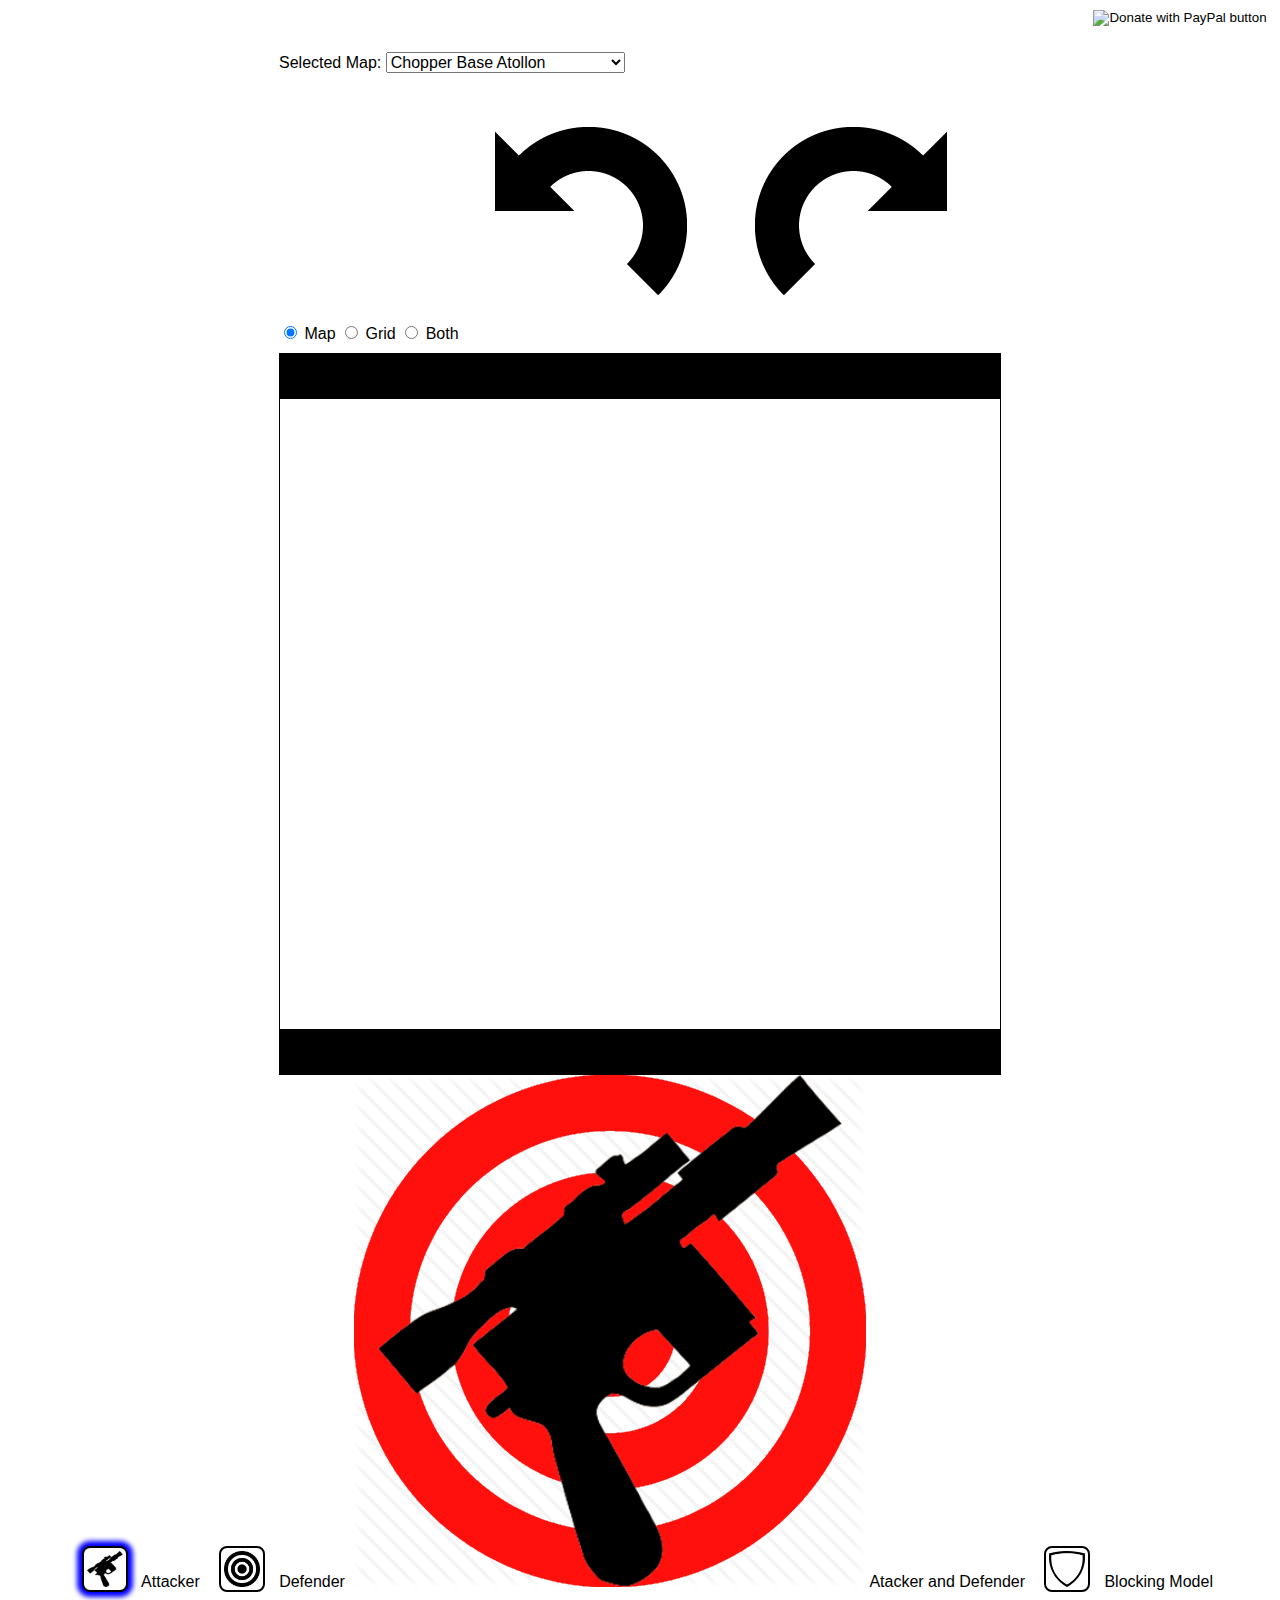
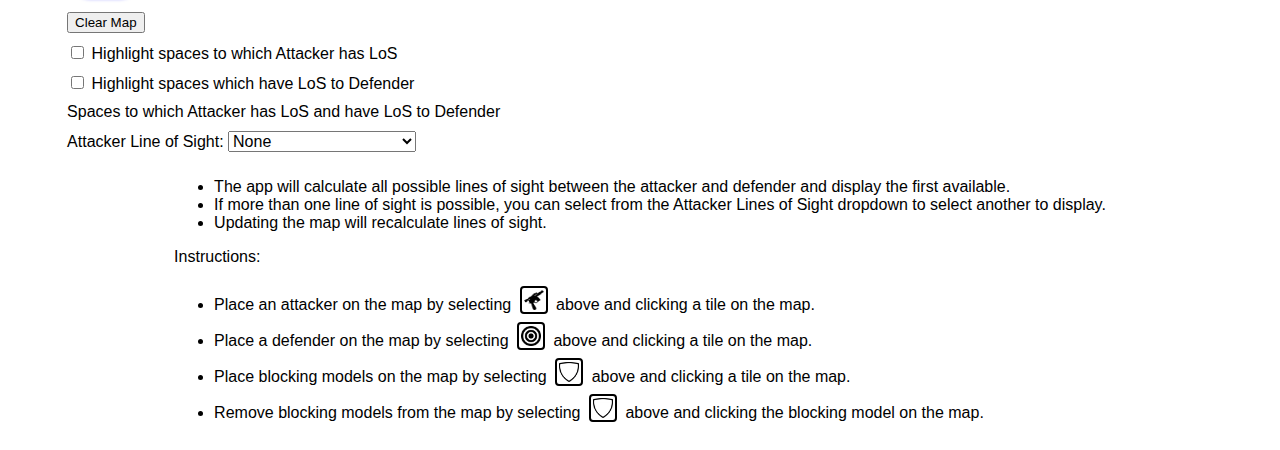
==== index.html @ ce66af22 "Missed last IACP Rotation" ====
<html>
  <head>
    <title>ia-los</title>
    <link href='master.css' rel='stylesheet'>
    <script src='jquery-3.3.1.min.js' type='text/javascript'></script>
    <!-- <script src='canvas-example.js' type='text/javascript'></script> -->
    <script src='grid.js' type='text/javascript'></script>
  </head>
  <body>
    <div class="row">
        <div class="column" style="width:100%">
            <div style="width:100%">
                <form style="float:right" action="https://www.paypal.com/cgi-bin/webscr" method="post" target="_top">
                    <input type="hidden" name="cmd" value="_donations" />
                    <input type="hidden" name="business" value="HHCLPRQ69HKN6" />
                    <input type="hidden" name="item_name" value="Support this ia community project" />
                    <input type="hidden" name="currency_code" value="USD" />
                    <input type="image" src="https://www.paypalobjects.com/en_US/i/btn/btn_donate_SM.gif" border="0" name="submit" title="PayPal - The safer, easier way to pay online!" alt="Donate with PayPal button" />
                    <img alt="" border="0" src="https://www.paypal.com/en_US/i/scr/pixel.gif" width="1" height="1" />
                </form>
            </div>
        </div>
    </div>
    <input id="map_load" type="hidden" />
    <div class="row">
      <div class="column">
        <div style="margin-top: 10px; margin-bottom: 5px;">
          <label>Selected Map: </label>
          <select id="selected_map">
            <optgroup label="Current Skirmish Maps">
              <option value="Tarkin_Initiative_Labs">Tarkin Initiative Labs</option>
              <option value="Lothal_Wastes">Lothal Wastes</option>
              <option value="Coruscant_Back_Alleys">Coruscant Back Alleys</option>
            </optgroup>
            <optgroup label="IACP">
              <option value="Chopper_Base_Atollon" selected="true">Chopper Base Atollon</option>
              <option value="Coruscant_Senate_Office">Coruscant Senate Office</option>
              <option value="ISB_Headquarters">ISB Headquarters</option>
            </optgroup>
            <!--<optgroup label="Upcoming IACP Map Rotation">
            </optgroup>-->
            <optgroup label="Core Campaign">
              <option value="Tutorial">Tutorial</option>
              <option value="Core_A_Simple_Task">A Simple Task</option>
              <option value="Core_A_New_Threat">A New Threat</option>
              <option value="Core_Aftermath">Aftermath</option>
              <option value="Core_Brushfire">Brushfire</option>
              <option value="Core_Captured">Captured</option>
              <option value="Core_Chain_Of_Command">Chain Of Command</option>
              <option value="Core_Desperate_Hour">Desperate Hour</option>
              <option value="Core_Drawn_In">Drawn In</option>
              <option value="Core_Fly_Solo">Fly Solo</option>
              <option value="Core_Friends_Of_Old">Friends of Old</option>
              <option value="Core_Generous_Donations">Generous Donations</option>
              <option value="Core_High_Moon">High Moon</option>
              <option value="Core_Homecoming">Homecoming</option>
              <option value="Core_Imperial_Hospitality">Imperial Hospitality</option>
              <option value="Core_Incoming">Incoming</option>
              <option value="Core_Indebted">Indebted</option>
              <option value="Core_Last_Stand">Last Stand</option>
              <option value="Core_Loose_Cannon">Loose Cannon</option>
              <option value="Core_Luxury_Cruise">Luxury Cruise</option>
              <option value="Core_Sorry_About_The_Mess">Sorry About the Mess</option>
              <option value="Core_Target_Of_Opportunity">Target of Opportunity</option>
              <option value="Core_Temptation">Temptation</option>
              <option value="Core_The_Source">The Source</option>
              <option value="Core_The_Spice_Job">The Spice Job</option>
              <option value="Core_Under_Siege">Under Siege</option>
              <option value="Core_Vipers_Den">Viper's Den</option>
            </optgroup>
            <optgroup label="Skirmish Maps">
              <option value="30th_Floor_Plaza">30th Floor Plaza</option>
              <option value="Anchorhead_Cantina">Anchorhead Cantina</option>
              <option value="Bespin_Tibanna_Facility">Bespin Tibanna Facility</option>
              <option value="Chopper_Base_Atollon">Chopper Base Atollon</option>
              <option value="Climate_Research_Camp">Climate Research Camp</option>
              <option value="Corellian_Underground">Corellian Underground</option>
              <option value="Coruscant_Back_Alleys">Coruscant Back Alleys</option>
              <option value="Coruscant_Landfill">Coruscant Landfill</option>
              <option value="Coruscant_Senate_Office">Coruscant Senate Office</option>
              <option value="Devaron_Garrison">Devaron Garrison</option>
              <option value="Development_Facility">Development Facility</option>
              <option value="Echo_Base">Echo Base</option>
              <option value="Endor_Defense_Station">Endor Defense Station</option>
              <option value="Endor_Wilderness">Endor Wilderness</option>
              <option value="Geonosis_Foundry">Geonosis Foundry</option>
              <option value="Hangar_Bay">Hangar Bay</option>
              <option value="Hoth_Battle_Station">Hoth Battle Station</option>
              <option value="Hoth_Weather_Shelter">Hoth Weather Shelter</option>
              <option value="Imperial_Command_Hub">Imperial Command Hub</option>
              <option value="Imperial_Labour_Camp">Imperial Labour Camp</option>
              <option value="Imperial_Research_Lab">Imperial Research Lab</option>
              <option value="Imperial_Space_Station">Imperial Space Station</option>
              <option value="Imperial_Tower">Imperial Tower</option>
              <option value="ISB_Headquarters">ISB Headquarters</option>
              <option value="ISB_Training_Grounds">ISB Training Grounds</option>
              <option value="Jabbas_Palace">Jabba's Palace</option>
              <option value="Kashyyyk_Station">Kashyyyk Station</option>
              <option value="Kuat_Space_Station">Kuat Space Station</option>
              <option value="Lothal_Battlefront">Lothal Battlefront</option>
              <option value="Lothal_Safehouse">Lothal Safehouse</option>
              <option value="Lothal_Spaceport">Lothal Spaceport</option>
              <option value="Lothal_Wastes">Lothal Wastes</option>
              <option value="Massassi_Ruins">Massassi Ruins</option>
              <option value="Moisture_Farm">Moisture Farm</option>
              <option value="Mos_Eisley_Back_Alleys">Mos Eisley Back Alleys</option>
              <option value="Mos_Eisley_Cantina">Mos Eisley Cantina</option>
              <option value="Mos_Eisley_Outskirts">Mos Eisley Outskirts</option>
              <option value="Nal_Hutta_Swamps">Nal Hutta Swamps</option>
              <option value="Nelvaanian_Warzone">Nelvaanian Warzone</option>
              <option value="Ord_Mantell_Junkyard">Ord Mantell Junkyard</option>
              <option value="Sewers_of_Nar_Shaddaa">Sewers of Nar Shaddaa</option>
              <option value="Tarkin_Initiative_Labs">Tarkin Initiative Labs</option>
              <option value="The_Dune_Sea">The Dune Sea</option>
              <option value="The_Pit_of_Carkoon">The Pit of Carkoon</option>
              <option value="Training_Ground">Training Ground</option>
              <option value="Tython_Meditation_Field">Tython Meditation Field</option>
              <option value="Uscru_Entertainment_District">Uscru Entertainment District</option>
              <option value="Wasskah_Hunting_Ground">Wasskah Hunting Ground</option>
              <option value="Wasteland_Outpost">Wasteland Outpost</option>
            </optgroup>
          </select>
        </div>
        <div style="margin-top: 5px; margin-bottom: 10px;">
          <label>
            <input type="radio" name="gridDisplay" value="map" checked="checked">
            <span>Map</span>
          </label>
          <label>
            <input type="radio" name="gridDisplay" value="grid">
            <span>Grid</span>
          </label>
          <label>
            <input type="radio" name="gridDisplay" value="both">
            <span>Both</span>
          </label>
          <span class="rotate-map">
            <span class="rotate-map-counter-clockwise"><img src="images/rotate_left.png"></span>
            <span class="rotate-map-clockwise"><img src="images/rotate_right.png"></span>
          </span>
        </div>
        <canvas id="canvas" width="400" height="300">
          Your browser does not support the HTML5 canvas tag.
        </canvas>
      </div>
      <div class="column">
        <div style="margin-bottom: 5px;">
          <input type="radio" name="target" value="attacker" checked="checked" id="attacker" class="image-radio">
          <label for="attacker"><img src="images/attacker.png"></label>
          <label><span>Attacker</span></label>
          <input type="radio" name="target" value="defender" id="defender" class="image-radio">
          <label for="defender"><img src="images/defender.png"></label>
          <label><span>Defender</span></label>
          <input type="radio" name="target" value="attacker_defender" id="attacker_defender" class="image-radio">
          <label for="attacker_defender"><img src="images/attacker_defender.png"></label>
          <label><span>Atacker and Defender</span></label>
          <input type="radio" name="target" value="blocker" id="blocker" class="image-radio">
          <label for="blocker"><img src="images/blocker.png"></label>
          <label><span>Blocking Model</span></label>
        </div>
        <div style="margin-top: 5px; margin-bottom: 5px;">
          <button type="button" id="clearMap">Clear Map</button>
        </div>
        <div style="margin-top: 5px; margin-bottom: 5px;">
          <input type="checkbox" id="highlightAttackerLoS" />
          <label for="highlightAttackerLoS"><span class="key-color AttackerLoS"></span>Highlight spaces to which Attacker has LoS</label>
        </div>
        <div style="margin-top: 5px; margin-bottom: 5px;">
          <input type="checkbox" id="highlightDefenderLoS" />
          <label for="highlightDefenderLoS"><span class="key-color DefenderLoS"></span>Highlight spaces which have LoS to Defender</label>
        </div>
        <div style="margin-top: 5px; margin-bottom: 5px;">
          <span class="key-color MutualLoS"></span><label>Spaces to which Attacker has LoS and have LoS to Defender</label>
        </div>
        <div style="margin-top: 5px; margin-bottom: 5px;">
          <label>Attacker Line of Sight: </label>
          <select id="linesOfSight">
            <option selected="true" value="none">None</option>
            <option disabled="disabled" value="tl_to_tl_tr">Top Left to Top</option>
            <option disabled="disabled" value="tl_to_tr_br">Top Left to Right</option>
            <option disabled="disabled" value="tl_to_bl_br">Top Left to Bottom</option>
            <option disabled="disabled" value="tl_to_tl_bl">Top Left to Left</option>
            <option disabled="disabled" value="tr_to_tl_tr">Top Right to Top</option>
            <option disabled="disabled" value="tr_to_tr_br">Top Right to Right</option>
            <option disabled="disabled" value="tr_to_bl_br">Top Right to Bottom</option>
            <option disabled="disabled" value="tr_to_tl_bl">Top Right to Left</option>
            <option disabled="disabled" value="bl_to_tl_tr">Bottom Left to Top</option>
            <option disabled="disabled" value="bl_to_tr_br">Bottom Left to Right</option>
            <option disabled="disabled" value="bl_to_bl_br">Bottom Left to Bottom</option>
            <option disabled="disabled" value="bl_to_tl_bl">Bottom Left to Left</option>
            <option disabled="disabled" value="br_to_tl_tr">Bottom Right to Top</option>
            <option disabled="disabled" value="br_to_tr_br">Bottom Right to Right</option>
            <option disabled="disabled" value="br_to_bl_br">Bottom Right to Bottom</option>
            <option disabled="disabled" value="br_to_tl_bl">Bottom Right to Left</option>
          </select>
        </div>
      </div>
    </div>
    <div class="row">
      <div style="margin-top: 5px;">
          <ul>
            <li>The app will calculate all possible lines of sight between the attacker and defender and display the first available.</li>
            <li>If more than one line of sight is possible, you can select from the Attacker Lines of Sight dropdown to select another to display.</li>
            <li>Updating the map will recalculate lines of sight.</li>
          </ul>
          <span>Instructions:</span>
          <ul>
            <li>Place an attacker on the map by selecting <span class="instructions-attacker"><img src="images/attacker.png"></span> above and clicking a tile on the map.</li>
            <li>Place a defender on the map by selecting <span class="instructions-defender"><img src="images/defender.png"></span> above and clicking a tile on the map.</li>
            <li>Place blocking models on the map by selecting <span class="instructions-blocker"><img src="images/blocker.png"></span> above and clicking a tile on the map.</li>
            <li>Remove blocking models from the map by selecting <span class="instructions-blocker"><img src="images/blocker.png"></span> above and clicking the blocking model on the map.</li>
          </ul>
        </div>
    </div>
  </body>
</html>
---- master.css ----
canvas {
	border: solid 1px black;
}

body {
	font-family: sans-serif;
	/*font-size: 20px;*/
}


.row{
	display:flex;
	flex-direction:row;
	justify-content: space-around;
	/*justify-content: space-between;*/
	flex-wrap: wrap;
}

.column{
	display:flex;
	flex-direction:column;
}

select {
	font-size: 16px;
}

input[type="radio"].image-radio {
	opacity: 0;
	width: 0;
	margin: 0;
}

label[for="attacker"], label[for="defender"],label[for="blocker"] {
	display: inline-block;
	background-color: white;
	border: 2px solid black;
	border-radius: 8px;
	width: 42px;
	height: 42px;
	margin: 10px;
}

label[for="off_map_tile"] {
	display: inline-block;
	background-color: black;
	border: 2px solid black;
	border-radius: 8px;
	width: 42px;
	height: 42px;
	margin: 10px;
}

label[for="blocking_tile"] {
	display: inline-block;
	background-color: red;
	border: 2px solid red;
	border-radius: 8px;
	width: 42px;
	height: 42px;
	margin: 10px;
}

label[for="spire_tile"] {
	display: inline-block;
	background-color: white;
	border: 2px solid black;
	border-radius: 8px;
	width: 42px;
	height: 42px;
	margin: 10px;
}

label[for="wall_vertical"] {
	display: inline-block;
	background-color: black;
	border: 2px solid black;
	border-radius: 8px;
	width: 4px;
	height: 42px;
	margin: 10px;
}

label[for="wall_horizontal"] {
	display: inline-block;
	background-color: black;
	border: 2px solid black;
	border-radius: 8px;
	width: 42px;
	height: 4px;
	margin: 10px;
}

label[for="blocking_edge_vertical"], label[for="blocking_intersection_vertical_connection"] {
	display: inline-block;
	background-color: red;
	border: 2px solid red;
	border-radius: 8px;
	width: 4px;
	height: 42px;
	margin: 10px;
}

label[for="blocking_edge_horizontal"], label[for="blocking_intersection_horizontal_connection"] {
	display: inline-block;
	background-color: red;
	border: 2px solid red;
	border-radius: 8px;
	width: 42px;
	height: 4px;
	margin: 10px;
}

label[for="blocking_intersection"] {
	display: inline-block;
	background-color: green;
	border: 2px solid green;
	border-radius: 8px;
	width: 4px;
	height: 4px;
	margin: 10px;
}

input[type="radio"]:checked+label[for="attacker"], 
input[type="radio"]:checked+label[for="defender"],
input[type="radio"]:checked+label[for="blocker"],
input[type="radio"]:checked+label[for="off_map_tile"], 
input[type="radio"]:checked+label[for="blocking_tile"],
input[type="radio"]:checked+label[for="spire_tile"],
input[type="radio"]:checked+label[for="wall_vertical"],
input[type="radio"]:checked+label[for="wall_horizontal"],
input[type="radio"]:checked+label[for="blocking_edge_vertical"],
input[type="radio"]:checked+label[for="blocking_edge_horizontal"],
input[type="radio"]:checked+label[for="blocking_intersection"],
input[type="radio"]:checked+label[for="blocking_intersection_vertical_connection"],
input[type="radio"]:checked+label[for="blocking_intersection_horizontal_connection"]
 {
	box-shadow: 0 0 5px 5px blue;
}

label[for="attacker"] img, 
label[for="defender"] img, 
label[for="blocker"] img {
	height:36px;
	width:36px;
	padding-top: 3px;
	padding-left: 3px;
}

.instructions-attacker, .instructions-defender, .instructions-blocker {
	display: inline-block;
	background-color: white;
	border: 2px solid black;
	border-radius: 4px;
	width: 24px;
	height: 24px;
	margin: 4px;
}

.instructions-attacker img, 
.instructions-defender img, 
.instructions-blocker img {
	height:20px;
	width:20px;
	padding-top: 2px;
	padding-left: 2px;
}
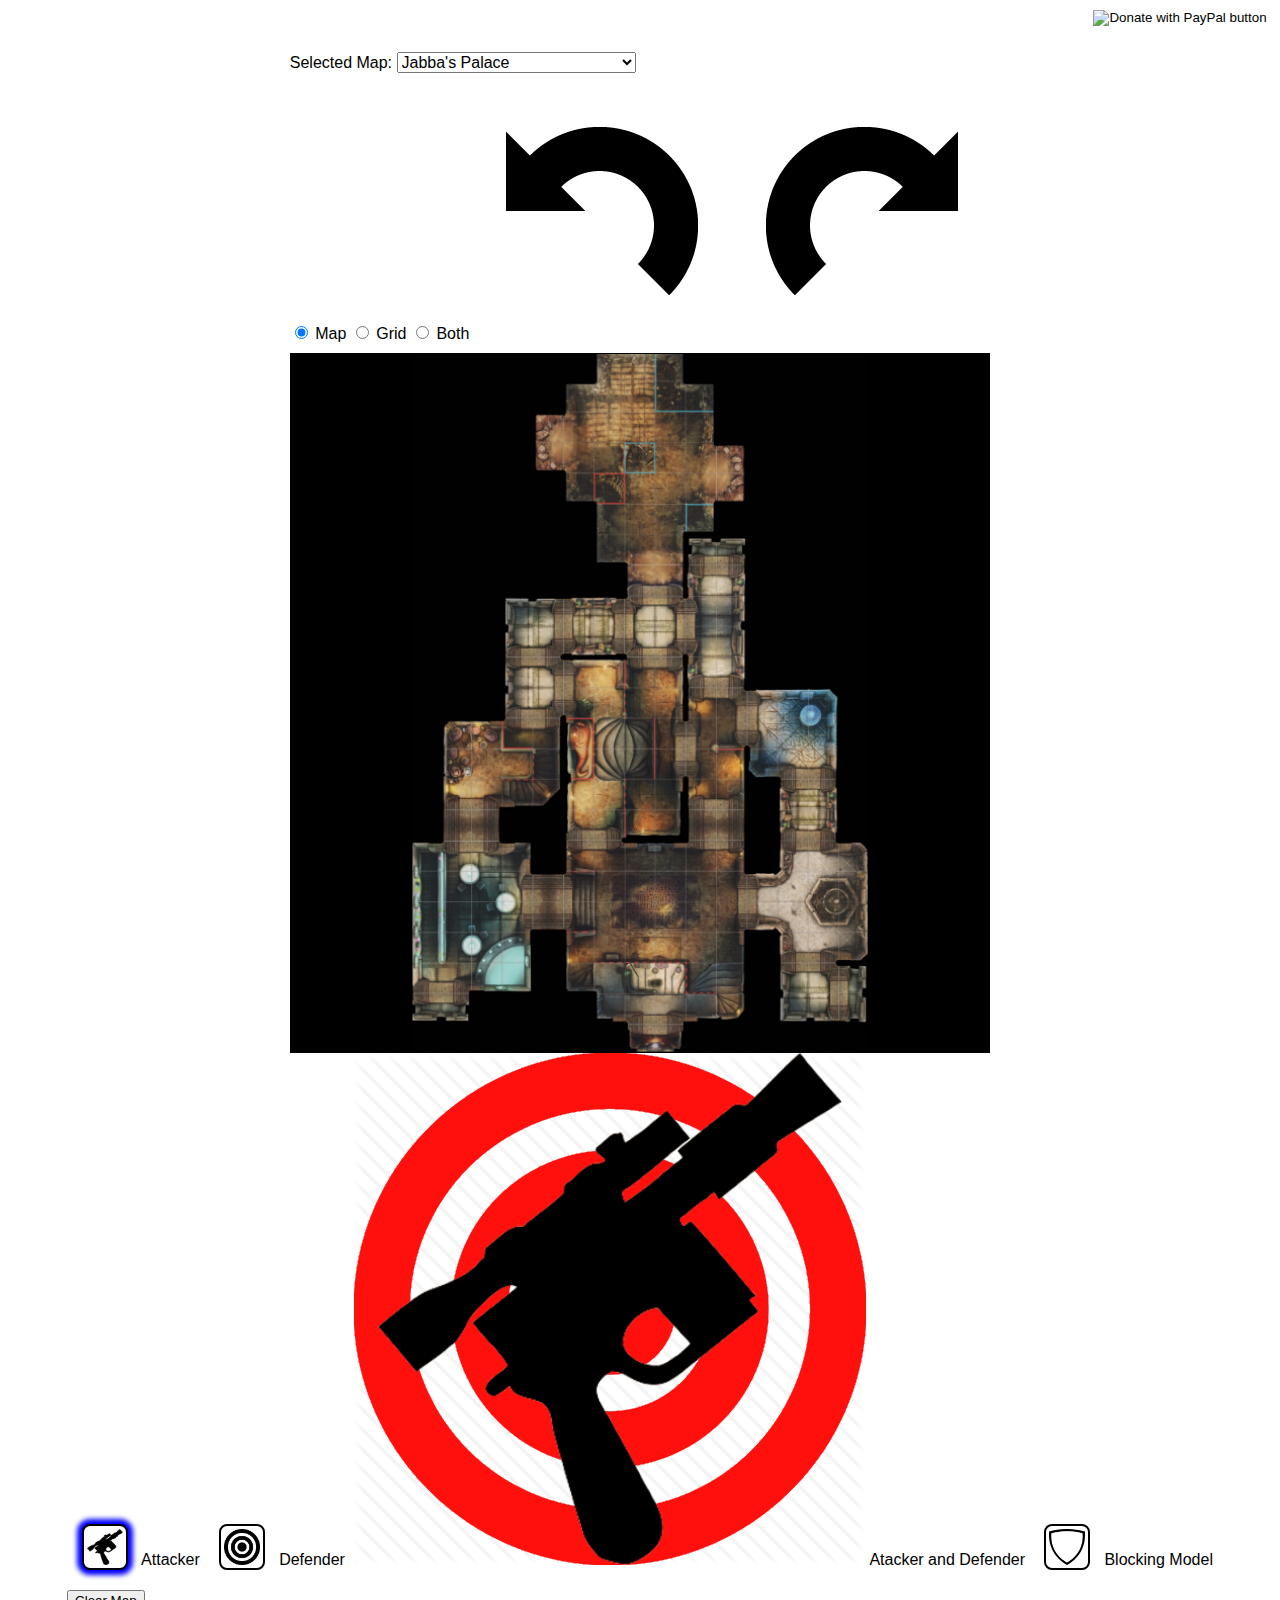
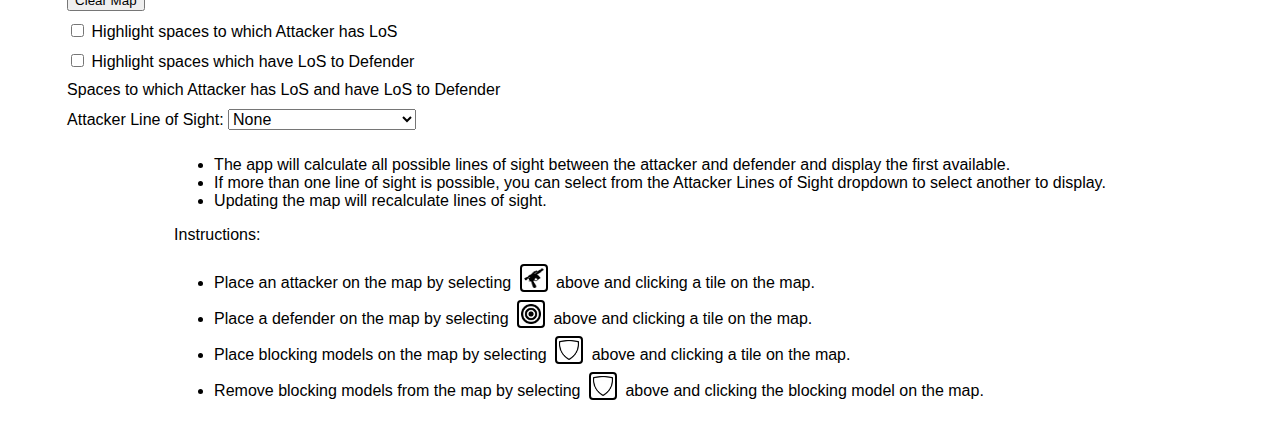
==== commit d1c458c2: "Map rotation" ====
--- a/index.html
+++ b/index.html
@@ -33,9 +33,9 @@
               <option value="Coruscant_Back_Alleys">Coruscant Back Alleys</option>
             </optgroup>
             <optgroup label="IACP">
-              <option value="Chopper_Base_Atollon" selected="true">Chopper Base Atollon</option>
+              <option value="Jabbas_Palace" selected="true">Jabba's Palace</option>
+              <option value="Chopper_Base_Atollon">Chopper Base Atollon</option>
               <option value="Coruscant_Senate_Office">Coruscant Senate Office</option>
-              <option value="ISB_Headquarters">ISB Headquarters</option>
             </optgroup>
             <!--<optgroup label="Upcoming IACP Map Rotation">
             </optgroup>-->
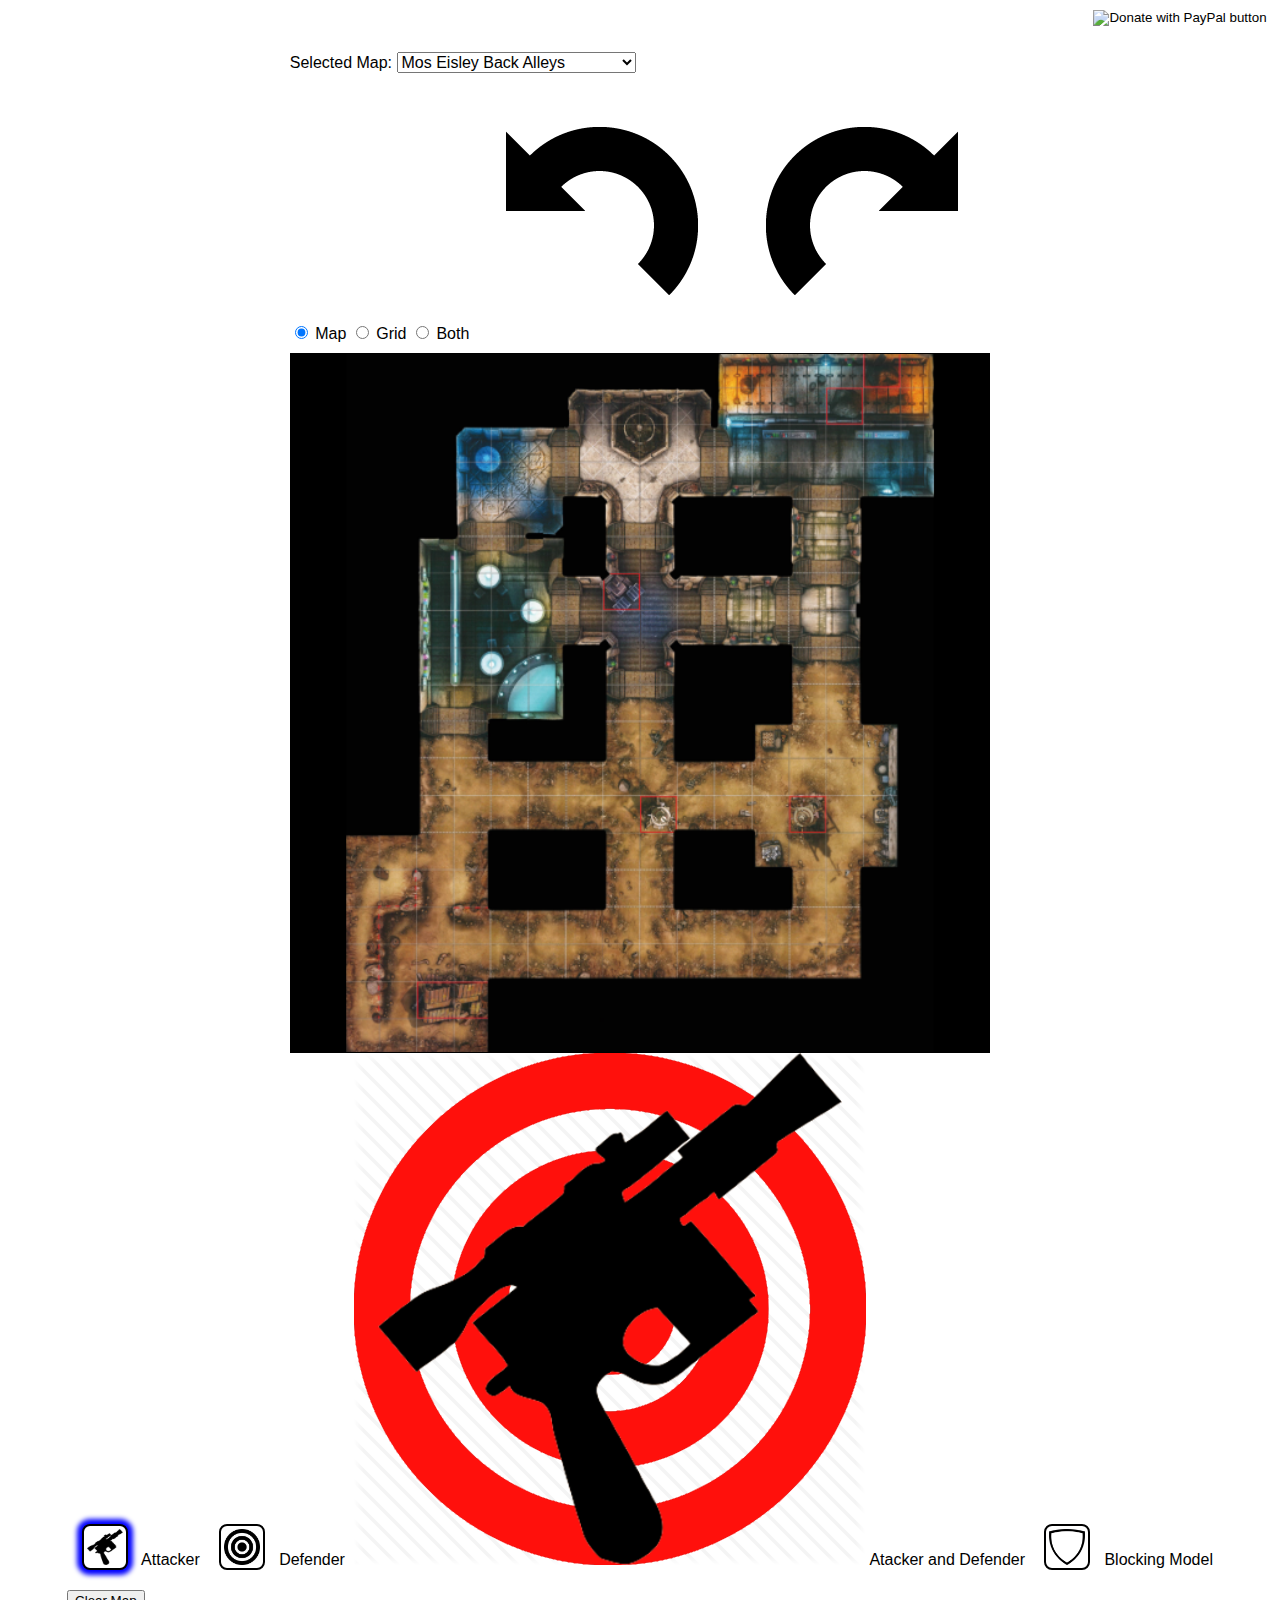
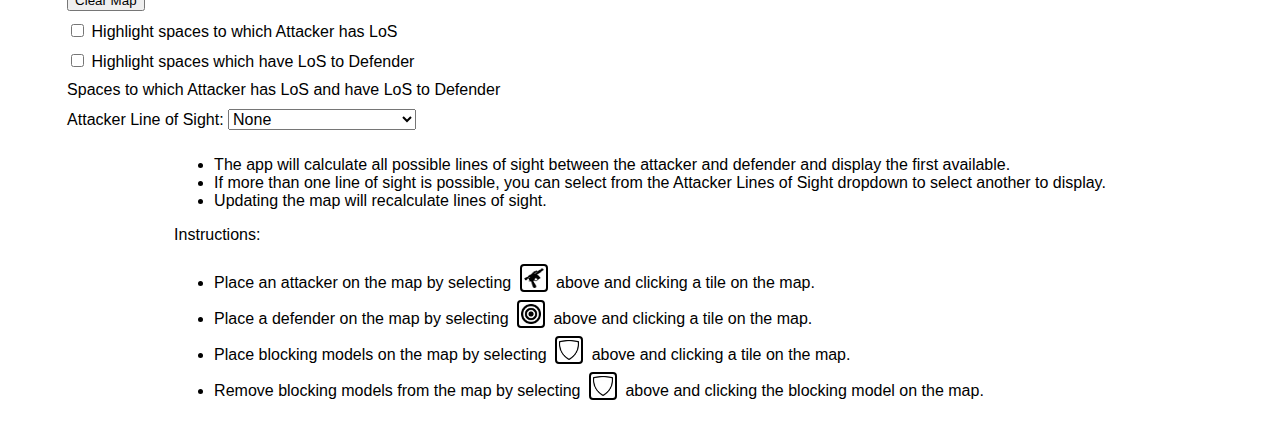
==== commit 31012b3b: "IACP Skirmish Map Rotation" ====
--- a/index.html
+++ b/index.html
@@ -33,8 +33,8 @@
               <option value="Coruscant_Back_Alleys">Coruscant Back Alleys</option>
             </optgroup>
             <optgroup label="IACP">
-              <option value="Jabbas_Palace" selected="true">Jabba's Palace</option>
-              <option value="Chopper_Base_Atollon">Chopper Base Atollon</option>
+			  <option value="Mos_Eisley_Back_Alleys" selected="true">Mos Eisley Back Alleys</option>
+              <option value="Jabbas_Palace">Jabba's Palace</option>
               <option value="Coruscant_Senate_Office">Coruscant Senate Office</option>
             </optgroup>
             <!--<optgroup label="Upcoming IACP Map Rotation">
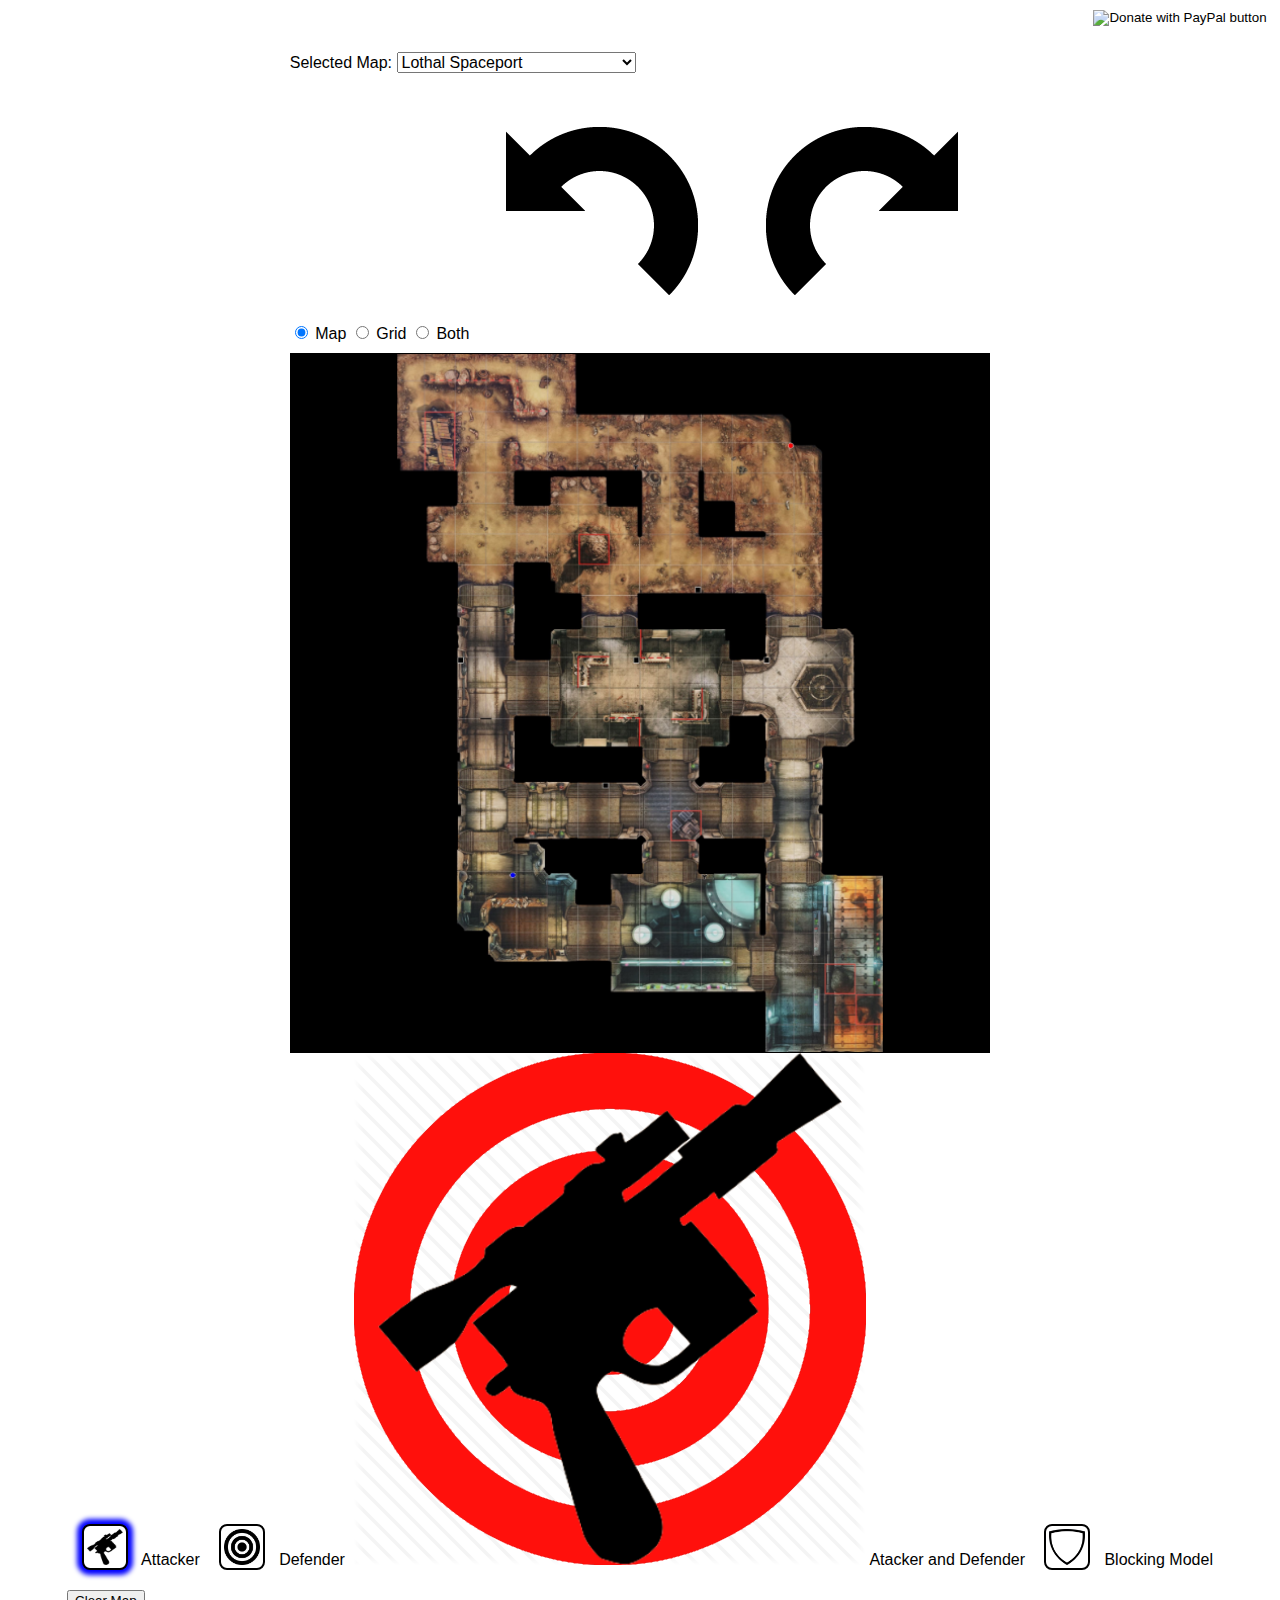
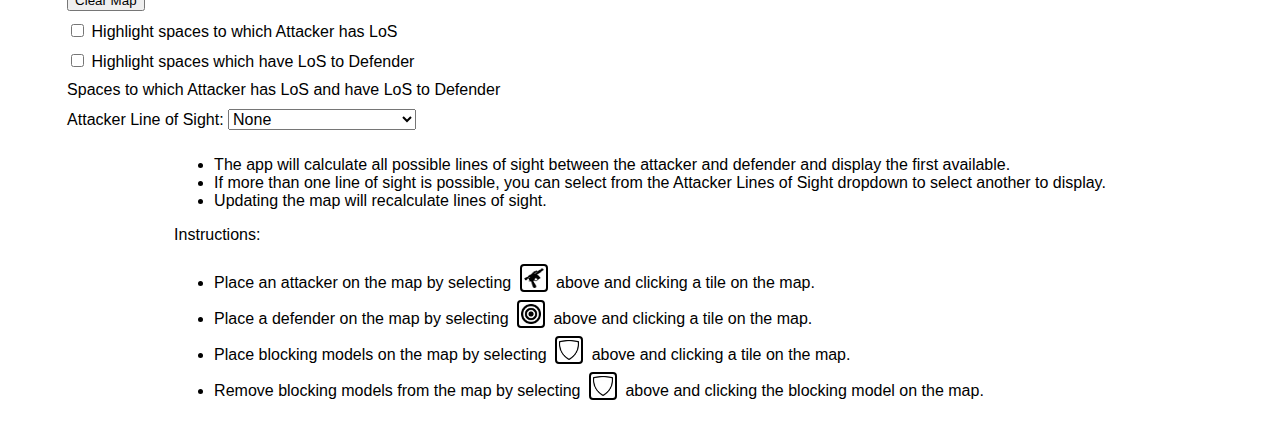
==== commit d724e4ad: "IACP map rotation 3.21.2022" ====
--- a/index.html
+++ b/index.html
@@ -33,9 +33,9 @@
               <option value="Coruscant_Back_Alleys">Coruscant Back Alleys</option>
             </optgroup>
             <optgroup label="IACP">
-			  <option value="Mos_Eisley_Back_Alleys" selected="true">Mos Eisley Back Alleys</option>
-              <option value="Jabbas_Palace">Jabba's Palace</option>
-              <option value="Coruscant_Senate_Office">Coruscant Senate Office</option>
+              <option value="Lothal_Spaceport" selected="true">Lothal Spaceport</option>
+              <option value="Mos_Eisley_Back_Alleys">Mos Eisley Back Alleys</option>
+              <option value="Devaron_Garrison">Devaron Garrison</option>
             </optgroup>
             <!--<optgroup label="Upcoming IACP Map Rotation">
             </optgroup>-->
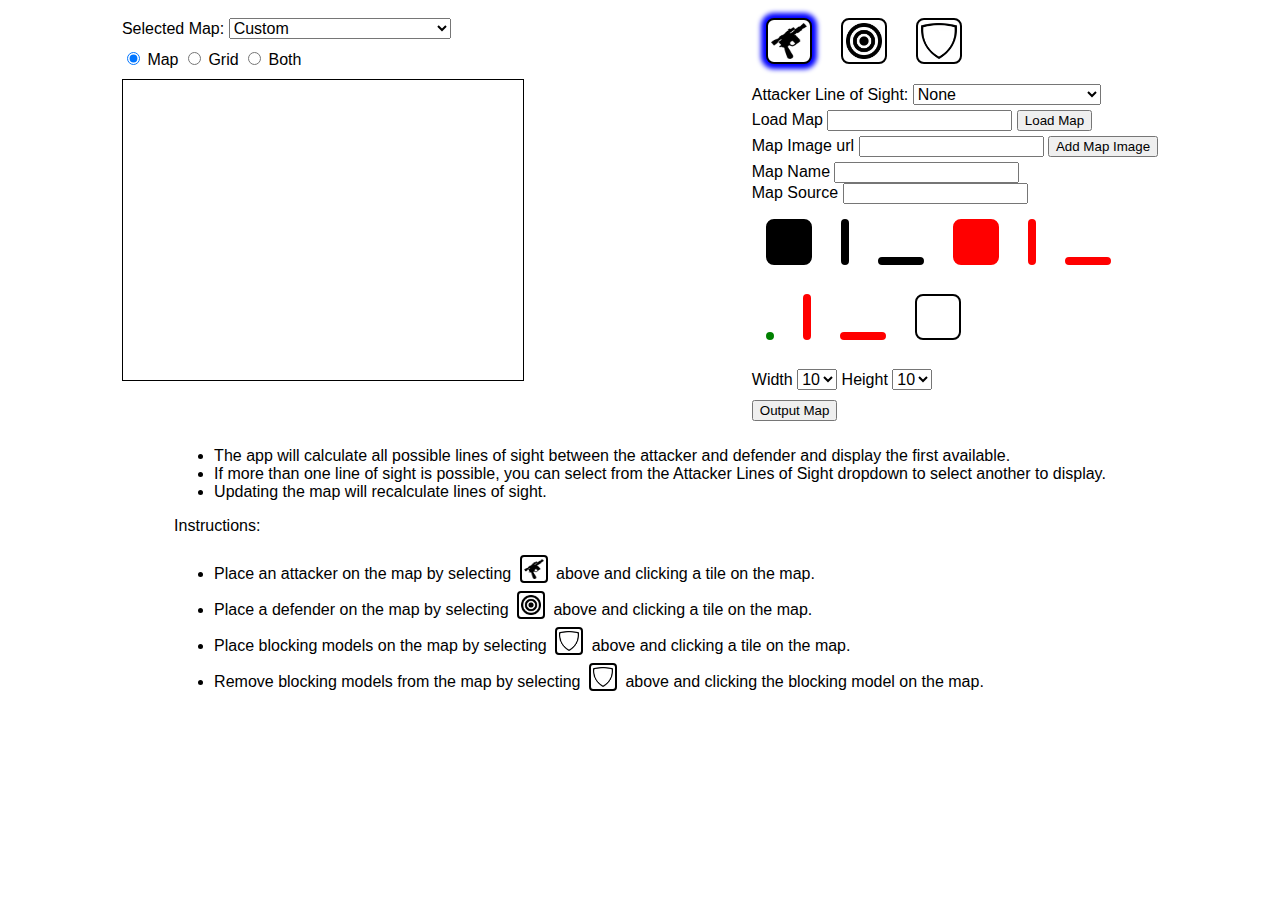
==== commit 51804efd: "increased map width and height to 33" ====
--- a/index.html
+++ b/index.html
@@ -7,118 +7,16 @@
     <script src='grid.js' type='text/javascript'></script>
   </head>
   <body>
-    <div class="row">
-        <div class="column" style="width:100%">
-            <div style="width:100%">
-                <form style="float:right" action="https://www.paypal.com/cgi-bin/webscr" method="post" target="_top">
-                    <input type="hidden" name="cmd" value="_donations" />
-                    <input type="hidden" name="business" value="HHCLPRQ69HKN6" />
-                    <input type="hidden" name="item_name" value="Support this ia community project" />
-                    <input type="hidden" name="currency_code" value="USD" />
-                    <input type="image" src="https://www.paypalobjects.com/en_US/i/btn/btn_donate_SM.gif" border="0" name="submit" title="PayPal - The safer, easier way to pay online!" alt="Donate with PayPal button" />
-                    <img alt="" border="0" src="https://www.paypal.com/en_US/i/scr/pixel.gif" width="1" height="1" />
-                </form>
-            </div>
-        </div>
-    </div>
     <input id="map_load" type="hidden" />
     <div class="row">
       <div class="column">
         <div style="margin-top: 10px; margin-bottom: 5px;">
           <label>Selected Map: </label>
           <select id="selected_map">
-            <optgroup label="Current Skirmish Maps">
-              <option value="Tarkin_Initiative_Labs">Tarkin Initiative Labs</option>
-              <option value="Lothal_Wastes">Lothal Wastes</option>
-              <option value="Coruscant_Back_Alleys">Coruscant Back Alleys</option>
-            </optgroup>
-            <optgroup label="IACP">
-              <option value="Lothal_Spaceport" selected="true">Lothal Spaceport</option>
-              <option value="Mos_Eisley_Back_Alleys">Mos Eisley Back Alleys</option>
-              <option value="Devaron_Garrison">Devaron Garrison</option>
-            </optgroup>
-            <!--<optgroup label="Upcoming IACP Map Rotation">
-            </optgroup>-->
-            <optgroup label="Core Campaign">
-              <option value="Tutorial">Tutorial</option>
-              <option value="Core_A_Simple_Task">A Simple Task</option>
-              <option value="Core_A_New_Threat">A New Threat</option>
-              <option value="Core_Aftermath">Aftermath</option>
-              <option value="Core_Brushfire">Brushfire</option>
-              <option value="Core_Captured">Captured</option>
-              <option value="Core_Chain_Of_Command">Chain Of Command</option>
-              <option value="Core_Desperate_Hour">Desperate Hour</option>
-              <option value="Core_Drawn_In">Drawn In</option>
-              <option value="Core_Fly_Solo">Fly Solo</option>
-              <option value="Core_Friends_Of_Old">Friends of Old</option>
-              <option value="Core_Generous_Donations">Generous Donations</option>
-              <option value="Core_High_Moon">High Moon</option>
-              <option value="Core_Homecoming">Homecoming</option>
-              <option value="Core_Imperial_Hospitality">Imperial Hospitality</option>
-              <option value="Core_Incoming">Incoming</option>
-              <option value="Core_Indebted">Indebted</option>
-              <option value="Core_Last_Stand">Last Stand</option>
-              <option value="Core_Loose_Cannon">Loose Cannon</option>
-              <option value="Core_Luxury_Cruise">Luxury Cruise</option>
-              <option value="Core_Sorry_About_The_Mess">Sorry About the Mess</option>
-              <option value="Core_Target_Of_Opportunity">Target of Opportunity</option>
-              <option value="Core_Temptation">Temptation</option>
-              <option value="Core_The_Source">The Source</option>
-              <option value="Core_The_Spice_Job">The Spice Job</option>
-              <option value="Core_Under_Siege">Under Siege</option>
-              <option value="Core_Vipers_Den">Viper's Den</option>
-            </optgroup>
-            <optgroup label="Skirmish Maps">
-              <option value="30th_Floor_Plaza">30th Floor Plaza</option>
-              <option value="Anchorhead_Cantina">Anchorhead Cantina</option>
-              <option value="Bespin_Tibanna_Facility">Bespin Tibanna Facility</option>
-              <option value="Chopper_Base_Atollon">Chopper Base Atollon</option>
-              <option value="Climate_Research_Camp">Climate Research Camp</option>
-              <option value="Corellian_Underground">Corellian Underground</option>
-              <option value="Coruscant_Back_Alleys">Coruscant Back Alleys</option>
-              <option value="Coruscant_Landfill">Coruscant Landfill</option>
-              <option value="Coruscant_Senate_Office">Coruscant Senate Office</option>
-              <option value="Devaron_Garrison">Devaron Garrison</option>
-              <option value="Development_Facility">Development Facility</option>
-              <option value="Echo_Base">Echo Base</option>
-              <option value="Endor_Defense_Station">Endor Defense Station</option>
-              <option value="Endor_Wilderness">Endor Wilderness</option>
-              <option value="Geonosis_Foundry">Geonosis Foundry</option>
-              <option value="Hangar_Bay">Hangar Bay</option>
-              <option value="Hoth_Battle_Station">Hoth Battle Station</option>
-              <option value="Hoth_Weather_Shelter">Hoth Weather Shelter</option>
-              <option value="Imperial_Command_Hub">Imperial Command Hub</option>
-              <option value="Imperial_Labour_Camp">Imperial Labour Camp</option>
-              <option value="Imperial_Research_Lab">Imperial Research Lab</option>
-              <option value="Imperial_Space_Station">Imperial Space Station</option>
-              <option value="Imperial_Tower">Imperial Tower</option>
-              <option value="ISB_Headquarters">ISB Headquarters</option>
-              <option value="ISB_Training_Grounds">ISB Training Grounds</option>
-              <option value="Jabbas_Palace">Jabba's Palace</option>
-              <option value="Kashyyyk_Station">Kashyyyk Station</option>
-              <option value="Kuat_Space_Station">Kuat Space Station</option>
-              <option value="Lothal_Battlefront">Lothal Battlefront</option>
-              <option value="Lothal_Safehouse">Lothal Safehouse</option>
-              <option value="Lothal_Spaceport">Lothal Spaceport</option>
-              <option value="Lothal_Wastes">Lothal Wastes</option>
-              <option value="Massassi_Ruins">Massassi Ruins</option>
-              <option value="Moisture_Farm">Moisture Farm</option>
-              <option value="Mos_Eisley_Back_Alleys">Mos Eisley Back Alleys</option>
-              <option value="Mos_Eisley_Cantina">Mos Eisley Cantina</option>
-              <option value="Mos_Eisley_Outskirts">Mos Eisley Outskirts</option>
-              <option value="Nal_Hutta_Swamps">Nal Hutta Swamps</option>
-              <option value="Nelvaanian_Warzone">Nelvaanian Warzone</option>
-              <option value="Ord_Mantell_Junkyard">Ord Mantell Junkyard</option>
-              <option value="Sewers_of_Nar_Shaddaa">Sewers of Nar Shaddaa</option>
-              <option value="Tarkin_Initiative_Labs">Tarkin Initiative Labs</option>
-              <option value="The_Dune_Sea">The Dune Sea</option>
-              <option value="The_Pit_of_Carkoon">The Pit of Carkoon</option>
-              <option value="Training_Ground">Training Ground</option>
-              <option value="Tython_Meditation_Field">Tython Meditation Field</option>
-              <option value="Uscru_Entertainment_District">Uscru Entertainment District</option>
-              <option value="Wasskah_Hunting_Ground">Wasskah Hunting Ground</option>
-              <option value="Wasteland_Outpost">Wasteland Outpost</option>
-            </optgroup>
+            <option value="custom" selected="true">Custom</option>
+            <option value="Mos_Eisley_Back_Alleys">Mos Eisley Back Alleys</option>
+            <option value="Tarkin_Initiative_Labs">Tarkin Initiative Labs</option>
+            <option value="Uscru_Entertainment_District">Uscru Entertainment District</option>
           </select>
         </div>
         <div style="margin-top: 5px; margin-bottom: 10px;">
@@ -134,45 +32,23 @@
             <input type="radio" name="gridDisplay" value="both">
             <span>Both</span>
           </label>
-          <span class="rotate-map">
-            <span class="rotate-map-counter-clockwise"><img src="images/rotate_left.png"></span>
-            <span class="rotate-map-clockwise"><img src="images/rotate_right.png"></span>
-          </span>
+          <!--<a href="javascript:void(0)" id="rotate_counter_clockwise">left</a>
+          <a href="javascript:void(0)" id="rotate_clockwise">right</a>-->
         </div>
         <canvas id="canvas" width="400" height="300">
           Your browser does not support the HTML5 canvas tag.
         </canvas>
       </div>
       <div class="column">
-        <div style="margin-bottom: 5px;">
+        <div style="margin-bottom: 5px;" data-target-tools="icons">
           <input type="radio" name="target" value="attacker" checked="checked" id="attacker" class="image-radio">
           <label for="attacker"><img src="images/attacker.png"></label>
-          <label><span>Attacker</span></label>
           <input type="radio" name="target" value="defender" id="defender" class="image-radio">
           <label for="defender"><img src="images/defender.png"></label>
-          <label><span>Defender</span></label>
-          <input type="radio" name="target" value="attacker_defender" id="attacker_defender" class="image-radio">
-          <label for="attacker_defender"><img src="images/attacker_defender.png"></label>
-          <label><span>Atacker and Defender</span></label>
           <input type="radio" name="target" value="blocker" id="blocker" class="image-radio">
           <label for="blocker"><img src="images/blocker.png"></label>
-          <label><span>Blocking Model</span></label>
-        </div>
-        <div style="margin-top: 5px; margin-bottom: 5px;">
-          <button type="button" id="clearMap">Clear Map</button>
-        </div>
-        <div style="margin-top: 5px; margin-bottom: 5px;">
-          <input type="checkbox" id="highlightAttackerLoS" />
-          <label for="highlightAttackerLoS"><span class="key-color AttackerLoS"></span>Highlight spaces to which Attacker has LoS</label>
-        </div>
-        <div style="margin-top: 5px; margin-bottom: 5px;">
-          <input type="checkbox" id="highlightDefenderLoS" />
-          <label for="highlightDefenderLoS"><span class="key-color DefenderLoS"></span>Highlight spaces which have LoS to Defender</label>
-        </div>
-        <div style="margin-top: 5px; margin-bottom: 5px;">
-          <span class="key-color MutualLoS"></span><label>Spaces to which Attacker has LoS and have LoS to Defender</label>
-        </div>
-        <div style="margin-top: 5px; margin-bottom: 5px;">
+        </div>
+        <div style="margin-top: 5px; margin-bottom: 5px;" data-target-tools="lineOfSight">
           <label>Attacker Line of Sight: </label>
           <select id="linesOfSight">
             <option selected="true" value="none">None</option>
@@ -194,6 +70,129 @@
             <option disabled="disabled" value="br_to_tl_bl">Bottom Right to Left</option>
           </select>
         </div>
+        <div style="margin-bottom: 5px;" data-map-edit-tools="load_map">
+          <label>Load Map</label>
+          <input type="text" id="load_map_filepath" />
+          <button type="button" data-map-edit-load-map>Load Map</button>
+        </div>
+        <div style="margin-bottom: 5px;" data-map-edit-tools="add_map_image">
+          <label>Map Image url</label>
+          <input type="text" id="map_image_url" />
+          <button type="button" data-map-edit-add-map-image>Add Map Image</button>
+        </div>
+        <div style="margin-bottom: 5px;" data-map-edit-tools="map-data" style="display: none">
+          <div>
+            <label>Map Name</label>
+            <input type="text" id="map_name" />
+          </div>
+          <div>
+            <label>Map Source</label>
+            <input type="text" id="map_source" />
+          </div>
+        </div> 
+        <div style="margin-bottom: 5px;" data-map-edit-tools="icons" style="display: none">
+          <input type="radio" name="target" value="off_map_tile" id="off_map_tile" class="image-radio">
+          <label for="off_map_tile"><span></span></label>
+          <input type="radio" name="target" value="wall_vertical" id="wall_vertical" class="image-radio">
+          <label for="wall_vertical"><span></span></label>
+          <input type="radio" name="target" value="wall_horizontal" id="wall_horizontal" class="image-radio">
+          <label for="wall_horizontal"><span></span></label>
+          <input type="radio" name="target" value="blocking_tile" id="blocking_tile" class="image-radio">
+          <label for="blocking_tile"><span></span></label>
+          <input type="radio" name="target" value="blocking_edge_vertical" id="blocking_edge_vertical" class="image-radio">
+          <label for="blocking_edge_vertical"><span class="blocking_edge_vertical"></span></label>
+          <input type="radio" name="target" value="blocking_edge_horizontal" id="blocking_edge_horizontal" class="image-radio">
+          <label for="blocking_edge_horizontal"><span class="blocking_edge_horizontal"></span></label>
+        </div>
+        <div style="margin-bottom: 5px;" data-map-edit-tools="icons" style="display: none">
+          <input type="radio" name="target" value="blocking_intersection" id="blocking_intersection" class="image-radio">
+          <label for="blocking_intersection"><span class="blocking_intersection"></span></label>
+          <input type="radio" name="target" value="blocking_intersection_vertical_connection" id="blocking_intersection_vertical_connection" class="image-radio">
+          <label for="blocking_intersection_vertical_connection"><span class="blocking_intersection_vertical_connection"></span></label>
+          <input type="radio" name="target" value="blocking_intersection_horizontal_connection" id="blocking_intersection_horizontal_connection" class="image-radio">
+          <label for="blocking_intersection_horizontal_connection"><span class="blocking_intersection_horizontal_connection"></span></label>
+          <input type="radio" name="target" value="spire_tile" id="spire_tile" class="image-radio">
+          <label for="spire_tile"><span></span></label>
+        </div>
+        <div style="margin-bottom: 5px;" data-map-edit-tools="intersections" style="display: none">
+        </div>
+        <div style="margin-top: 5px; margin-bottom: 5px;" data-map-edit-tools="dimensions" style="display: none">
+          <label for="map_width">Width</label>
+          <select id="map_width" data-custom-dimensions="width">
+            <option value="1">1</option>
+            <option value="2">2</option>
+            <option value="3">3</option>
+            <option value="4">4</option>
+            <option value="5">5</option>
+            <option value="6">6</option>
+            <option value="7">7</option>
+            <option value="8">8</option>
+            <option value="9">9</option>
+            <option selected="true" value="10">10</option>
+            <option value="11">11</option>
+            <option value="12">12</option>
+            <option value="13">13</option>
+            <option value="14">14</option>
+            <option value="15">15</option>
+            <option value="16">16</option>
+            <option value="17">17</option>
+            <option value="18">18</option>
+            <option value="19">19</option>
+            <option value="20">20</option>
+            <option value="21">21</option>
+            <option value="22">22</option>
+            <option value="23">23</option>
+            <option value="24">24</option>
+            <option value="25">25</option>
+            <option value="26">26</option>
+            <option value="27">27</option>
+            <option value="28">28</option>
+            <option value="29">29</option>
+            <option value="30">30</option>
+            <option value="31">31</option>
+            <option value="32">32</option>
+            <option value="33">33</option>
+          </select>
+          <label for="map_height">Height</label>
+          <select id="map_height" data-custom-dimensions="height">
+            <option value="1">1</option>
+            <option value="2">2</option>
+            <option value="3">3</option>
+            <option value="4">4</option>
+            <option value="5">5</option>
+            <option value="6">6</option>
+            <option value="7">7</option>
+            <option value="8">8</option>
+            <option value="9">9</option>
+            <option selected="true" value="10">10</option>
+            <option value="11">11</option>
+            <option value="12">12</option>
+            <option value="13">13</option>
+            <option value="14">14</option>
+            <option value="15">15</option>
+            <option value="16">16</option>
+            <option value="17">17</option>
+            <option value="18">18</option>
+            <option value="19">19</option>
+            <option value="20">20</option>
+            <option value="21">21</option>
+            <option value="22">22</option>
+            <option value="23">23</option>
+            <option value="24">24</option>
+            <option value="25">25</option>
+            <option value="26">26</option>
+            <option value="27">27</option>
+            <option value="28">28</option>
+            <option value="29">29</option>
+            <option value="30">30</option>
+            <option value="31">31</option>
+            <option value="32">32</option>
+            <option value="33">33</option>
+          </select>
+        </div>
+        <div style="margin-top: 5px; margin-bottom: 5px;" data-map-edit-tools="output_map" style="display: none">
+          <button type="button" data-map-edit-output-map>Output Map</button>
+        </div>
       </div>
     </div>
     <div class="row">
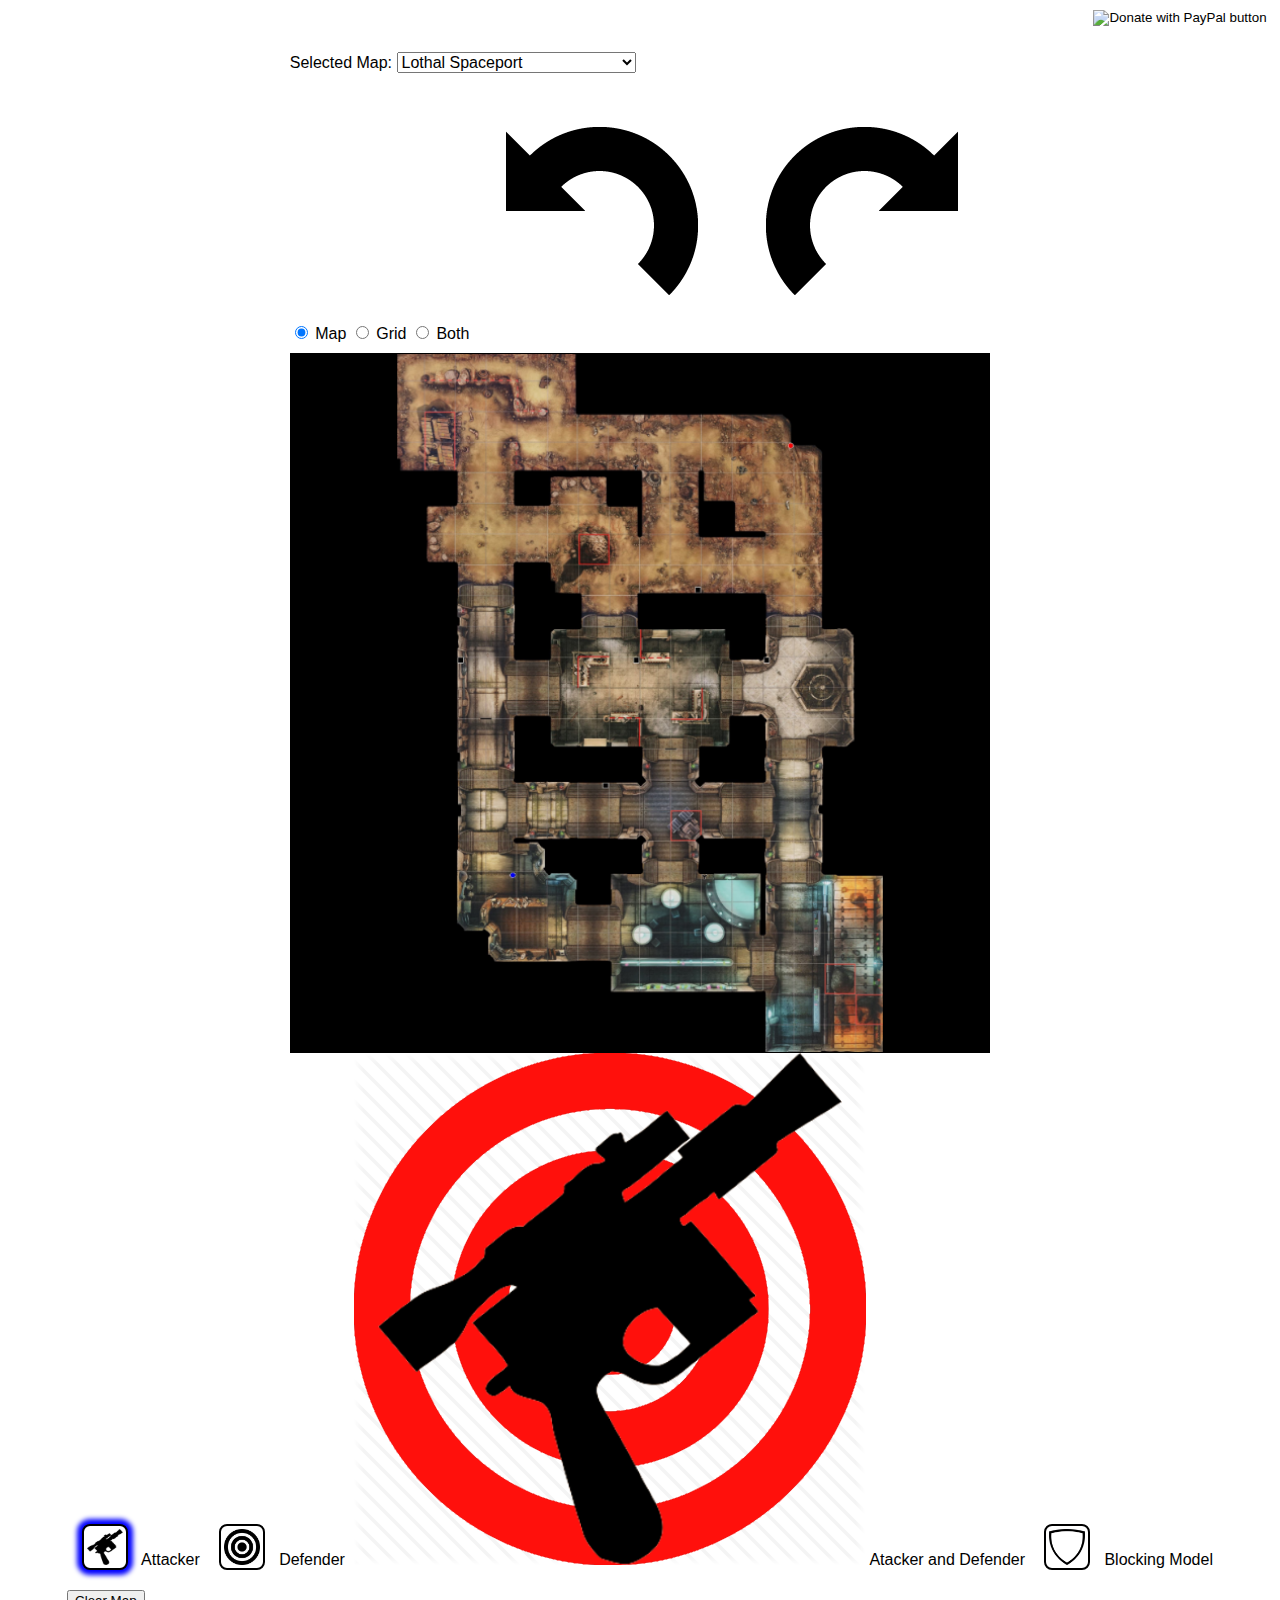
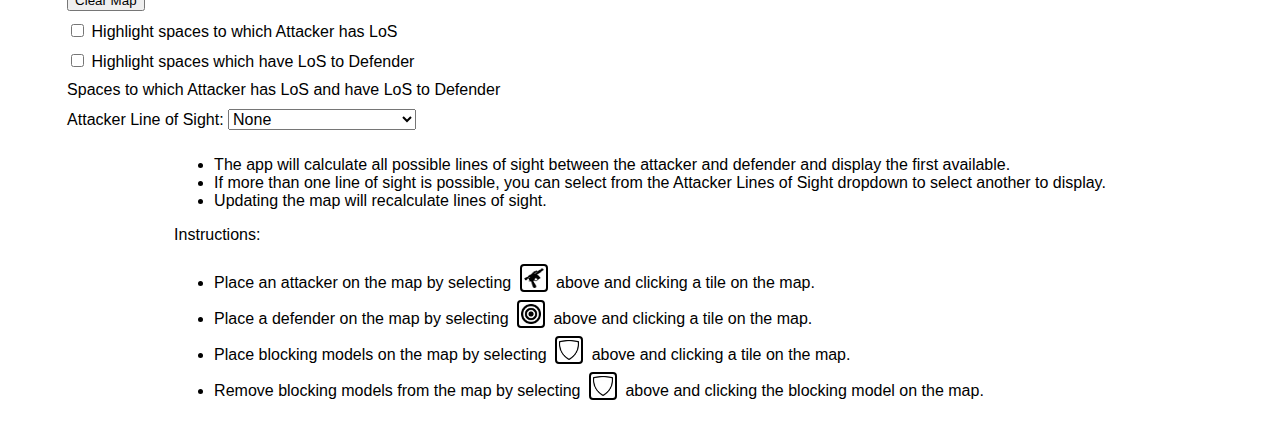
==== commit 4a423b8c: "Adding 4 player maps" ====
--- a/index.html
+++ b/index.html
@@ -7,16 +7,123 @@
     <script src='grid.js' type='text/javascript'></script>
   </head>
   <body>
+    <div class="row">
+        <div class="column" style="width:100%">
+            <div style="width:100%">
+                <form style="float:right" action="https://www.paypal.com/cgi-bin/webscr" method="post" target="_top">
+                    <input type="hidden" name="cmd" value="_donations" />
+                    <input type="hidden" name="business" value="HHCLPRQ69HKN6" />
+                    <input type="hidden" name="item_name" value="Support this ia community project" />
+                    <input type="hidden" name="currency_code" value="USD" />
+                    <input type="image" src="https://www.paypalobjects.com/en_US/i/btn/btn_donate_SM.gif" border="0" name="submit" title="PayPal - The safer, easier way to pay online!" alt="Donate with PayPal button" />
+                    <img alt="" border="0" src="https://www.paypal.com/en_US/i/scr/pixel.gif" width="1" height="1" />
+                </form>
+            </div>
+        </div>
+    </div>
     <input id="map_load" type="hidden" />
     <div class="row">
       <div class="column">
         <div style="margin-top: 10px; margin-bottom: 5px;">
           <label>Selected Map: </label>
           <select id="selected_map">
-            <option value="custom" selected="true">Custom</option>
-            <option value="Mos_Eisley_Back_Alleys">Mos Eisley Back Alleys</option>
-            <option value="Tarkin_Initiative_Labs">Tarkin Initiative Labs</option>
-            <option value="Uscru_Entertainment_District">Uscru Entertainment District</option>
+            <optgroup label="Current Skirmish Maps">
+              <option value="Tarkin_Initiative_Labs">Tarkin Initiative Labs</option>
+              <option value="Lothal_Wastes">Lothal Wastes</option>
+              <option value="Coruscant_Back_Alleys">Coruscant Back Alleys</option>
+            </optgroup>
+            <optgroup label="IACP">
+              <option value="Lothal_Spaceport" selected="true">Lothal Spaceport</option>
+              <option value="Mos_Eisley_Back_Alleys">Mos Eisley Back Alleys</option>
+              <option value="Devaron_Garrison">Devaron Garrison</option>
+            </optgroup>
+            <optgroup label="4-Player">
+              <option value="Hoth_Battlefield">Hoth Battlefield</option>
+              <option value="Nal_Hutta_Borderlands">Nal Hutta Borderlands</option>
+              <option value="Temple_Gardens">Temple Gardens</option>
+            </optgroup>
+            <!--<optgroup label="Upcoming IACP Map Rotation">
+            </optgroup>-->
+            <optgroup label="Core Campaign">
+              <option value="Tutorial">Tutorial</option>
+              <option value="Core_A_Simple_Task">A Simple Task</option>
+              <option value="Core_A_New_Threat">A New Threat</option>
+              <option value="Core_Aftermath">Aftermath</option>
+              <option value="Core_Brushfire">Brushfire</option>
+              <option value="Core_Captured">Captured</option>
+              <option value="Core_Chain_Of_Command">Chain Of Command</option>
+              <option value="Core_Desperate_Hour">Desperate Hour</option>
+              <option value="Core_Drawn_In">Drawn In</option>
+              <option value="Core_Fly_Solo">Fly Solo</option>
+              <option value="Core_Friends_Of_Old">Friends of Old</option>
+              <option value="Core_Generous_Donations">Generous Donations</option>
+              <option value="Core_High_Moon">High Moon</option>
+              <option value="Core_Homecoming">Homecoming</option>
+              <option value="Core_Imperial_Hospitality">Imperial Hospitality</option>
+              <option value="Core_Incoming">Incoming</option>
+              <option value="Core_Indebted">Indebted</option>
+              <option value="Core_Last_Stand">Last Stand</option>
+              <option value="Core_Loose_Cannon">Loose Cannon</option>
+              <option value="Core_Luxury_Cruise">Luxury Cruise</option>
+              <option value="Core_Sorry_About_The_Mess">Sorry About the Mess</option>
+              <option value="Core_Target_Of_Opportunity">Target of Opportunity</option>
+              <option value="Core_Temptation">Temptation</option>
+              <option value="Core_The_Source">The Source</option>
+              <option value="Core_The_Spice_Job">The Spice Job</option>
+              <option value="Core_Under_Siege">Under Siege</option>
+              <option value="Core_Vipers_Den">Viper's Den</option>
+            </optgroup>
+            <optgroup label="Skirmish Maps">
+              <option value="30th_Floor_Plaza">30th Floor Plaza</option>
+              <option value="Anchorhead_Cantina">Anchorhead Cantina</option>
+              <option value="Bespin_Tibanna_Facility">Bespin Tibanna Facility</option>
+              <option value="Chopper_Base_Atollon">Chopper Base Atollon</option>
+              <option value="Climate_Research_Camp">Climate Research Camp</option>
+              <option value="Corellian_Underground">Corellian Underground</option>
+              <option value="Coruscant_Back_Alleys">Coruscant Back Alleys</option>
+              <option value="Coruscant_Landfill">Coruscant Landfill</option>
+              <option value="Coruscant_Senate_Office">Coruscant Senate Office</option>
+              <option value="Devaron_Garrison">Devaron Garrison</option>
+              <option value="Development_Facility">Development Facility</option>
+              <option value="Echo_Base">Echo Base</option>
+              <option value="Endor_Defense_Station">Endor Defense Station</option>
+              <option value="Endor_Wilderness">Endor Wilderness</option>
+              <option value="Geonosis_Foundry">Geonosis Foundry</option>
+              <option value="Hangar_Bay">Hangar Bay</option>
+              <option value="Hoth_Battle_Station">Hoth Battle Station</option>
+              <option value="Hoth_Weather_Shelter">Hoth Weather Shelter</option>
+              <option value="Imperial_Command_Hub">Imperial Command Hub</option>
+              <option value="Imperial_Labour_Camp">Imperial Labour Camp</option>
+              <option value="Imperial_Research_Lab">Imperial Research Lab</option>
+              <option value="Imperial_Space_Station">Imperial Space Station</option>
+              <option value="Imperial_Tower">Imperial Tower</option>
+              <option value="ISB_Headquarters">ISB Headquarters</option>
+              <option value="ISB_Training_Grounds">ISB Training Grounds</option>
+              <option value="Jabbas_Palace">Jabba's Palace</option>
+              <option value="Kashyyyk_Station">Kashyyyk Station</option>
+              <option value="Kuat_Space_Station">Kuat Space Station</option>
+              <option value="Lothal_Battlefront">Lothal Battlefront</option>
+              <option value="Lothal_Safehouse">Lothal Safehouse</option>
+              <option value="Lothal_Spaceport">Lothal Spaceport</option>
+              <option value="Lothal_Wastes">Lothal Wastes</option>
+              <option value="Massassi_Ruins">Massassi Ruins</option>
+              <option value="Moisture_Farm">Moisture Farm</option>
+              <option value="Mos_Eisley_Back_Alleys">Mos Eisley Back Alleys</option>
+              <option value="Mos_Eisley_Cantina">Mos Eisley Cantina</option>
+              <option value="Mos_Eisley_Outskirts">Mos Eisley Outskirts</option>
+              <option value="Nal_Hutta_Swamps">Nal Hutta Swamps</option>
+              <option value="Nelvaanian_Warzone">Nelvaanian Warzone</option>
+              <option value="Ord_Mantell_Junkyard">Ord Mantell Junkyard</option>
+              <option value="Sewers_of_Nar_Shaddaa">Sewers of Nar Shaddaa</option>
+              <option value="Tarkin_Initiative_Labs">Tarkin Initiative Labs</option>
+              <option value="The_Dune_Sea">The Dune Sea</option>
+              <option value="The_Pit_of_Carkoon">The Pit of Carkoon</option>
+              <option value="Training_Ground">Training Ground</option>
+              <option value="Tython_Meditation_Field">Tython Meditation Field</option>
+              <option value="Uscru_Entertainment_District">Uscru Entertainment District</option>
+              <option value="Wasskah_Hunting_Ground">Wasskah Hunting Ground</option>
+              <option value="Wasteland_Outpost">Wasteland Outpost</option>
+            </optgroup>
           </select>
         </div>
         <div style="margin-top: 5px; margin-bottom: 10px;">
@@ -32,23 +139,45 @@
             <input type="radio" name="gridDisplay" value="both">
             <span>Both</span>
           </label>
-          <!--<a href="javascript:void(0)" id="rotate_counter_clockwise">left</a>
-          <a href="javascript:void(0)" id="rotate_clockwise">right</a>-->
+          <span class="rotate-map">
+            <span class="rotate-map-counter-clockwise"><img src="images/rotate_left.png"></span>
+            <span class="rotate-map-clockwise"><img src="images/rotate_right.png"></span>
+          </span>
         </div>
         <canvas id="canvas" width="400" height="300">
           Your browser does not support the HTML5 canvas tag.
         </canvas>
       </div>
       <div class="column">
-        <div style="margin-bottom: 5px;" data-target-tools="icons">
+        <div style="margin-bottom: 5px;">
           <input type="radio" name="target" value="attacker" checked="checked" id="attacker" class="image-radio">
           <label for="attacker"><img src="images/attacker.png"></label>
+          <label><span>Attacker</span></label>
           <input type="radio" name="target" value="defender" id="defender" class="image-radio">
           <label for="defender"><img src="images/defender.png"></label>
+          <label><span>Defender</span></label>
+          <input type="radio" name="target" value="attacker_defender" id="attacker_defender" class="image-radio">
+          <label for="attacker_defender"><img src="images/attacker_defender.png"></label>
+          <label><span>Atacker and Defender</span></label>
           <input type="radio" name="target" value="blocker" id="blocker" class="image-radio">
           <label for="blocker"><img src="images/blocker.png"></label>
-        </div>
-        <div style="margin-top: 5px; margin-bottom: 5px;" data-target-tools="lineOfSight">
+          <label><span>Blocking Model</span></label>
+        </div>
+        <div style="margin-top: 5px; margin-bottom: 5px;">
+          <button type="button" id="clearMap">Clear Map</button>
+        </div>
+        <div style="margin-top: 5px; margin-bottom: 5px;">
+          <input type="checkbox" id="highlightAttackerLoS" />
+          <label for="highlightAttackerLoS"><span class="key-color AttackerLoS"></span>Highlight spaces to which Attacker has LoS</label>
+        </div>
+        <div style="margin-top: 5px; margin-bottom: 5px;">
+          <input type="checkbox" id="highlightDefenderLoS" />
+          <label for="highlightDefenderLoS"><span class="key-color DefenderLoS"></span>Highlight spaces which have LoS to Defender</label>
+        </div>
+        <div style="margin-top: 5px; margin-bottom: 5px;">
+          <span class="key-color MutualLoS"></span><label>Spaces to which Attacker has LoS and have LoS to Defender</label>
+        </div>
+        <div style="margin-top: 5px; margin-bottom: 5px;">
           <label>Attacker Line of Sight: </label>
           <select id="linesOfSight">
             <option selected="true" value="none">None</option>
@@ -70,129 +199,6 @@
             <option disabled="disabled" value="br_to_tl_bl">Bottom Right to Left</option>
           </select>
         </div>
-        <div style="margin-bottom: 5px;" data-map-edit-tools="load_map">
-          <label>Load Map</label>
-          <input type="text" id="load_map_filepath" />
-          <button type="button" data-map-edit-load-map>Load Map</button>
-        </div>
-        <div style="margin-bottom: 5px;" data-map-edit-tools="add_map_image">
-          <label>Map Image url</label>
-          <input type="text" id="map_image_url" />
-          <button type="button" data-map-edit-add-map-image>Add Map Image</button>
-        </div>
-        <div style="margin-bottom: 5px;" data-map-edit-tools="map-data" style="display: none">
-          <div>
-            <label>Map Name</label>
-            <input type="text" id="map_name" />
-          </div>
-          <div>
-            <label>Map Source</label>
-            <input type="text" id="map_source" />
-          </div>
-        </div> 
-        <div style="margin-bottom: 5px;" data-map-edit-tools="icons" style="display: none">
-          <input type="radio" name="target" value="off_map_tile" id="off_map_tile" class="image-radio">
-          <label for="off_map_tile"><span></span></label>
-          <input type="radio" name="target" value="wall_vertical" id="wall_vertical" class="image-radio">
-          <label for="wall_vertical"><span></span></label>
-          <input type="radio" name="target" value="wall_horizontal" id="wall_horizontal" class="image-radio">
-          <label for="wall_horizontal"><span></span></label>
-          <input type="radio" name="target" value="blocking_tile" id="blocking_tile" class="image-radio">
-          <label for="blocking_tile"><span></span></label>
-          <input type="radio" name="target" value="blocking_edge_vertical" id="blocking_edge_vertical" class="image-radio">
-          <label for="blocking_edge_vertical"><span class="blocking_edge_vertical"></span></label>
-          <input type="radio" name="target" value="blocking_edge_horizontal" id="blocking_edge_horizontal" class="image-radio">
-          <label for="blocking_edge_horizontal"><span class="blocking_edge_horizontal"></span></label>
-        </div>
-        <div style="margin-bottom: 5px;" data-map-edit-tools="icons" style="display: none">
-          <input type="radio" name="target" value="blocking_intersection" id="blocking_intersection" class="image-radio">
-          <label for="blocking_intersection"><span class="blocking_intersection"></span></label>
-          <input type="radio" name="target" value="blocking_intersection_vertical_connection" id="blocking_intersection_vertical_connection" class="image-radio">
-          <label for="blocking_intersection_vertical_connection"><span class="blocking_intersection_vertical_connection"></span></label>
-          <input type="radio" name="target" value="blocking_intersection_horizontal_connection" id="blocking_intersection_horizontal_connection" class="image-radio">
-          <label for="blocking_intersection_horizontal_connection"><span class="blocking_intersection_horizontal_connection"></span></label>
-          <input type="radio" name="target" value="spire_tile" id="spire_tile" class="image-radio">
-          <label for="spire_tile"><span></span></label>
-        </div>
-        <div style="margin-bottom: 5px;" data-map-edit-tools="intersections" style="display: none">
-        </div>
-        <div style="margin-top: 5px; margin-bottom: 5px;" data-map-edit-tools="dimensions" style="display: none">
-          <label for="map_width">Width</label>
-          <select id="map_width" data-custom-dimensions="width">
-            <option value="1">1</option>
-            <option value="2">2</option>
-            <option value="3">3</option>
-            <option value="4">4</option>
-            <option value="5">5</option>
-            <option value="6">6</option>
-            <option value="7">7</option>
-            <option value="8">8</option>
-            <option value="9">9</option>
-            <option selected="true" value="10">10</option>
-            <option value="11">11</option>
-            <option value="12">12</option>
-            <option value="13">13</option>
-            <option value="14">14</option>
-            <option value="15">15</option>
-            <option value="16">16</option>
-            <option value="17">17</option>
-            <option value="18">18</option>
-            <option value="19">19</option>
-            <option value="20">20</option>
-            <option value="21">21</option>
-            <option value="22">22</option>
-            <option value="23">23</option>
-            <option value="24">24</option>
-            <option value="25">25</option>
-            <option value="26">26</option>
-            <option value="27">27</option>
-            <option value="28">28</option>
-            <option value="29">29</option>
-            <option value="30">30</option>
-            <option value="31">31</option>
-            <option value="32">32</option>
-            <option value="33">33</option>
-          </select>
-          <label for="map_height">Height</label>
-          <select id="map_height" data-custom-dimensions="height">
-            <option value="1">1</option>
-            <option value="2">2</option>
-            <option value="3">3</option>
-            <option value="4">4</option>
-            <option value="5">5</option>
-            <option value="6">6</option>
-            <option value="7">7</option>
-            <option value="8">8</option>
-            <option value="9">9</option>
-            <option selected="true" value="10">10</option>
-            <option value="11">11</option>
-            <option value="12">12</option>
-            <option value="13">13</option>
-            <option value="14">14</option>
-            <option value="15">15</option>
-            <option value="16">16</option>
-            <option value="17">17</option>
-            <option value="18">18</option>
-            <option value="19">19</option>
-            <option value="20">20</option>
-            <option value="21">21</option>
-            <option value="22">22</option>
-            <option value="23">23</option>
-            <option value="24">24</option>
-            <option value="25">25</option>
-            <option value="26">26</option>
-            <option value="27">27</option>
-            <option value="28">28</option>
-            <option value="29">29</option>
-            <option value="30">30</option>
-            <option value="31">31</option>
-            <option value="32">32</option>
-            <option value="33">33</option>
-          </select>
-        </div>
-        <div style="margin-top: 5px; margin-bottom: 5px;" data-map-edit-tools="output_map" style="display: none">
-          <button type="button" data-map-edit-output-map>Output Map</button>
-        </div>
       </div>
     </div>
     <div class="row">
